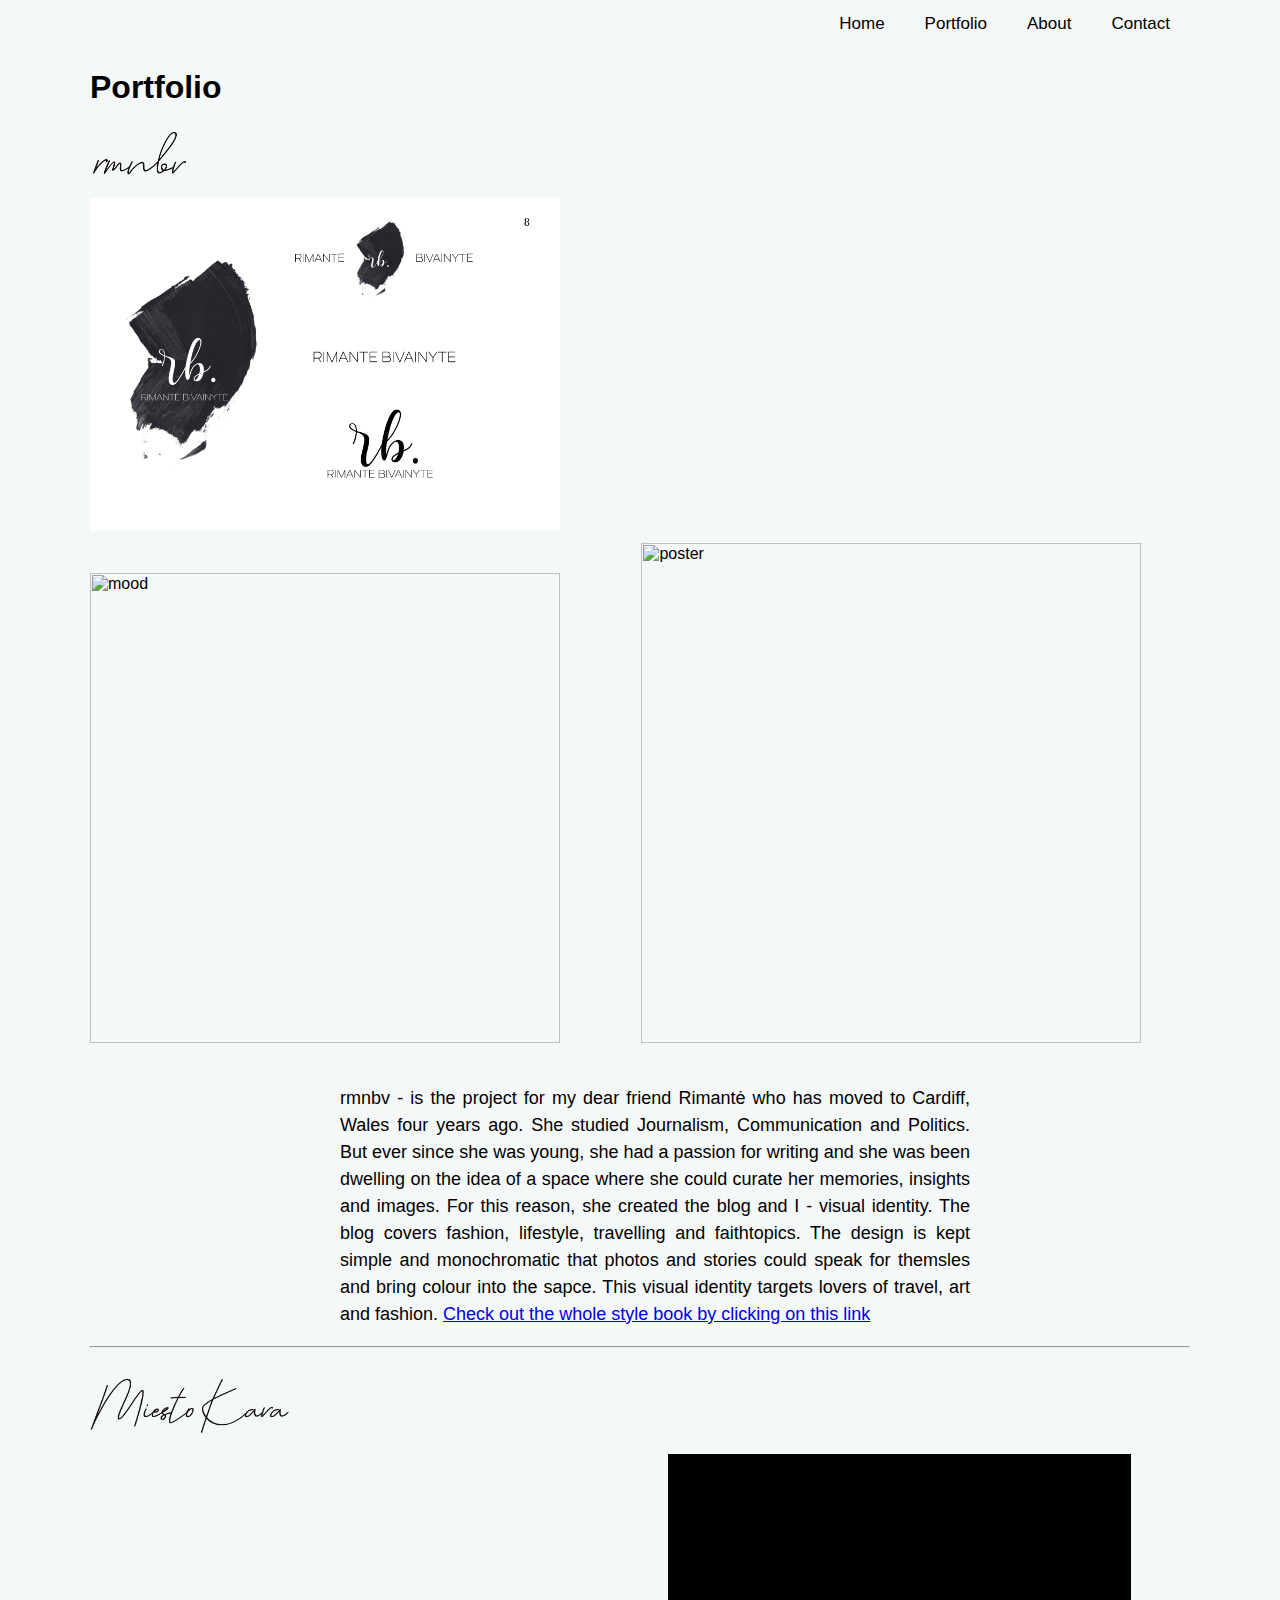
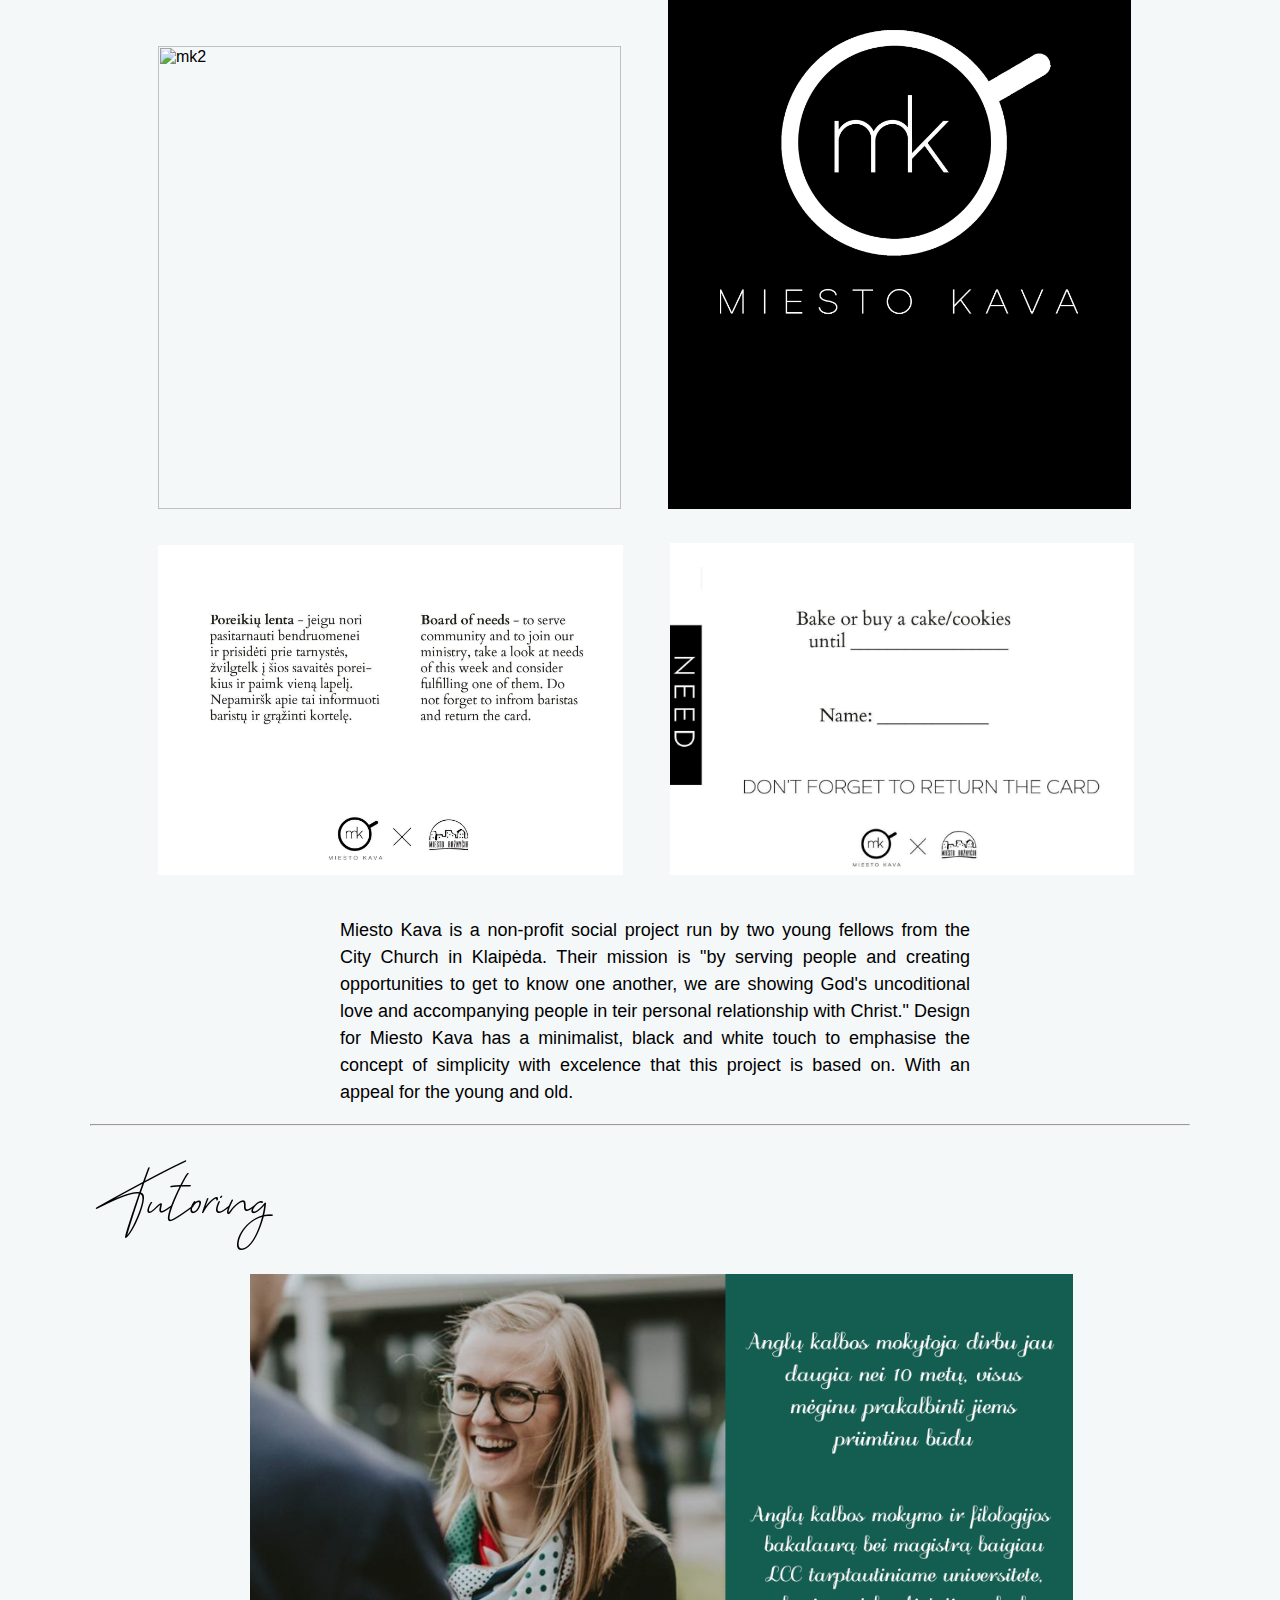
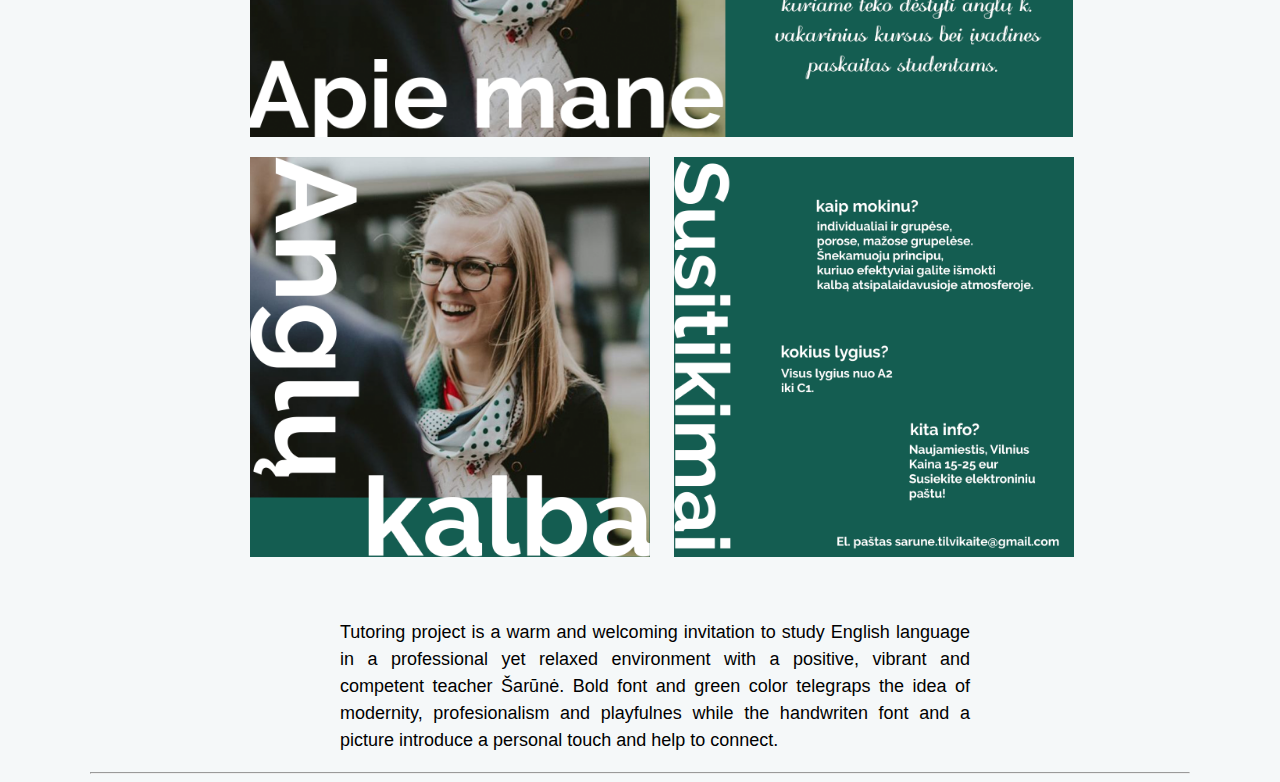
==== portfolio.html @ fd637738 "Add files via upload" ====
<!doctype html!>
<html>

  <head>
    <title> Linas Vaicekauskas</title>
      <link rel="stylesheet" type="text/css" href="style.css">
  </head>

  <body class="container" id="portfolio-color">
    <nav>
      <ul class="topnav">
        <a href="contact.html">Contact</a>
        <a href="about.html">About</a>
        <a href="portfolio.html">Portfolio</a>
        <a href="index.html">Home</a>
      </ul>
    </nav>
      <header>
        <h1>Portfolio
        </h1>
      </header>
      <main>
        <div><a href="https://issuu.com/unknownunknown10/docs/rmbvn_stylebook"><img src="rimante.png" alt="rimante" width="100px"><a/>
        </div>
        <div class="rimante">
          <img src="logo.png" alt="logo" width="470px" id="logo">
          <img src="mood.png" alt="mood" width="470px">
        </div>
        <div class="rimante">
          <img src="poster.png" alt="poster" width="500px">
        </div>
        <div><p id="rimante-text"> rmnbv - is the project for my dear friend Rimantė who has moved to Cardiff, Wales four years ago. She studied Journalism, Communication and Politics. But ever since she was young, she had a passion for writing and she was been dwelling on the idea of a space where she could curate her memories, insights and images. For this reason, she created the blog and I - visual identity. The blog covers fashion, lifestyle, travelling and faithtopics. The design is kept simple and monochromatic that photos and stories could speak for themsles and bring colour into the sapce. This visual identity targets lovers of travel, art and fashion.
        <a href="https://issuu.com/unknownunknown10/docs/rmbvn_stylebook">Check out the whole style book by clicking on this link
        </a>
      </p></div>

        <hr>

        <div><img src="mk.png" alt="mk" width="200px" id="mk"><a/>
        </div>
        <div class="kava">
          <img src="mk2.jpg" alt="mk2" width="463px" id="mk2">
          <img src="mk1.jpg" alt="mk1" width="463px">
        </div>
        <div class="kava1">
          <img src="mk4.jpg" alt="mk4" width="465px" id="mk4">
          <img src="mk3.jpg" alt="mk3" width="464px">
        </div>
        <div><p id="mk-text"> Miesto Kava is a non-profit social project run by two young fellows from the City Church in Klaipėda. Their mission is "by serving people and creating opportunities to get to know one another, we are showing God's uncoditional love and accompanying people in teir personal relationship with Christ." Design for Miesto Kava has a minimalist, black and white touch to emphasise the concept of  simplicity with excelence that this project is based on. With an appeal for the young and old.
        </p></div>

        <hr>
        <div><img src="tutoring.png" alt="tutoring" width="200px" id="mk"><a/>
        </div>
        <div class="reklama">
          <img src="mane.png" alt="mane" width="823px">
        </div>
        <div class="reklama">
          <img src="kalba.png" alt="kalba" width="400px" id="reklama2">
          <img src="info.png" alt="info" width="400px">
        </div>

        <div><p id="tutoring-text"> Tutoring project is a warm and welcoming invitation to study English language in a professional yet relaxed environment with a positive, vibrant and competent teacher Šarūnė. Bold font and green color telegraps the idea of modernity, profesionalism and playfulnes while the handwriten font and a picture introduce a personal touch and help to connect.
        </p></div>

        <hr>

      </main>
      <footer>

      </footer>
  </body>

</html>
---- style.css ----
/* CSS for website */

body {
  font-family: Optima, Helvetica, sans-serif;
  background-color: ##ECF0F1;
}

.homepage{
  width: 1100px;
  margin: 0 auto;
  background-image: url("2.png");
  background-repeat: no-repeat;
  background-size: cover;
}

.topnav {
  overflow: hidden;
}

.topnav a {
  float: right;
  color: #E5E7E9;
  text-align: center;
  padding: 14px 20px;
  text-decoration: none;
  font-size: 17px;
  color: black;
}

.topnav a:hover {
  background-color: #ddd;
  color: black;
}

.container{
  width: 1100px;
  margin: 0 auto;
}

#h1{
  color: black;
  size: 300px;
}


input[type=text], select, textarea {
  width: 100%;
  padding: 12px;
  border: 1px solid #ccc;
  border-radius: 4px;
  box-sizing: border-box;
  margin-top: 6px;
  margin-bottom: 16px;
  resize: vertical;
}

input[type=submit] {
  background-color: #000000;
  color: white;
  padding: 12px 20px;
  border: none;
  border-radius: 4px;
  cursor: pointer;
}

input[type=submit]:hover {
  background-color: #ddd;
}

.container1{
  border-radius: 5px;
  background-color: #f2f2f2;
  padding: 20px;
  width: 45%;

}

.social-icon{
  width: 15%;
  margin-top: 10px;
  margin-bottom: 30px;
}

.contact-two-col{
  display: inline-block;
  width: 450px;
  vertical-align: top;

}

#connect{
  display: inline-block;
  margin-left: 156px;
  margin-right: 88px;
  width: 400px;
  text-align: center;

}

.about-two-col{
  display: inline-block;
  width: 450px;
  vertical-align: top;
}

#about{
  display: inline-block;
  margin-left: 48px;
  margin-right: 13px;
  margin-top: 60px;
  width: 581px;
  text-align: justify;
  font-size: 15px;
  line-height: 1.5;
}

hr {
  display: block;
  margin-top: 0.5em;
  margin-bottom: 0.5em;
  margin-left: auto;
  margin-right: auto;
  border-style: inset;
  border-width: 1px;
}

.rimante{
    display: inline-block;
    width: 547px;
    margin-top: 20px;
}

#rimante-text{
  padding-top: 20px;
  line-height: 1.5;
  text-align: justify;
  width: 630px;
  margin-left: 250px;
  font-size: 18px;
}

#mk-text{
  padding-top: 20px;
  line-height: 1.5;
  text-align: justify;
  width: 630px;
  margin-left: 250px;
  font-size: 18px;
}

#tutoring-text{
  padding-top: 20px;
  line-height: 1.5;
  text-align: justify;
  width: 630px;
  margin-left: 250px;
  font-size: 18px;
}

#logo{
  padding-bottom: 42px;
}


#mk{
  margin-bottom: 20px;
  margin-top: 20px;
}

.kava{
  display: inline-block;
  margin-right: 20px;
  ;
}

.kava1{
  display: block;
  margin-top: 30px;
}
#mk2{
  margin-right: 43px;
  margin-left: 68px;
}

#mk4{
  margin-right: 43px;
  margin-left: 68px;
}

.reklama{
  display: inline-block;
 margin-left: 160px;
 margin-bottom: 20px;

}

#reklama2{
margin-right: 20px;
}

#portfolio-color{
  background-color: #F5F8F9;
}
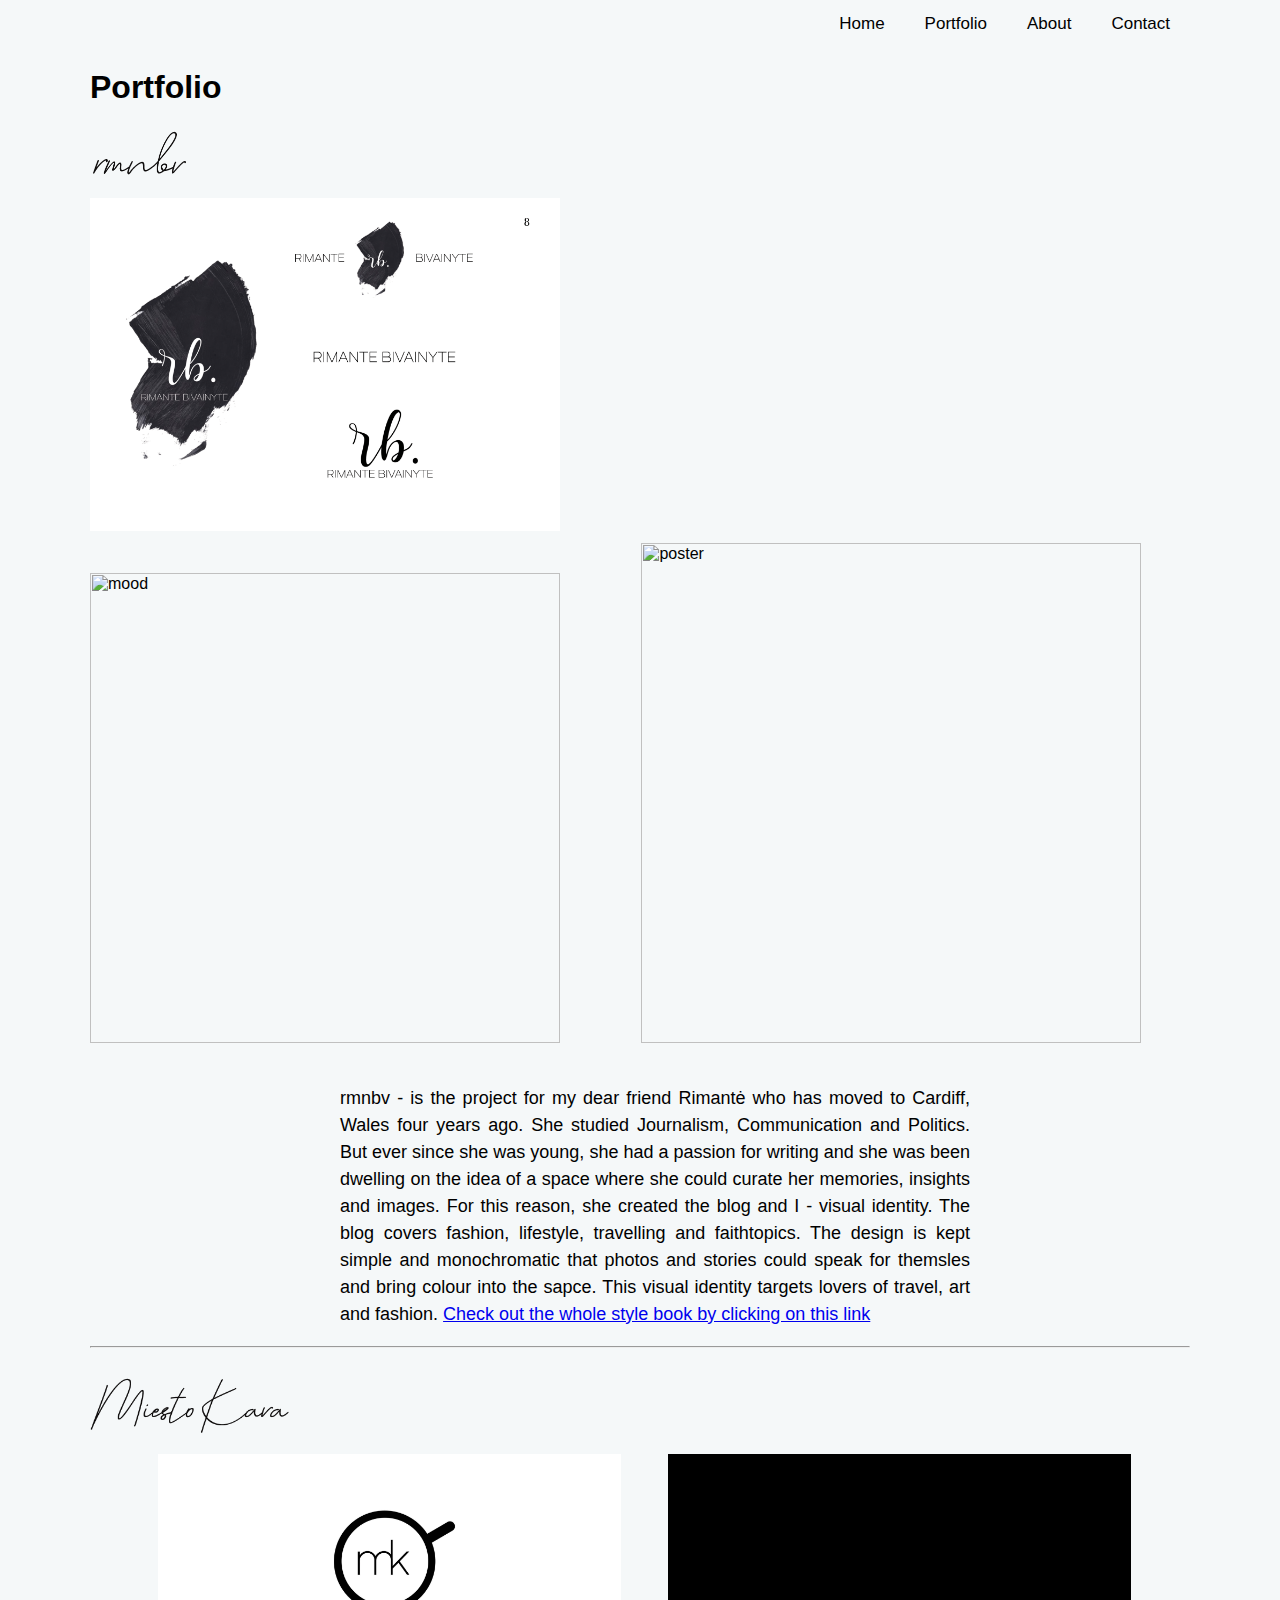
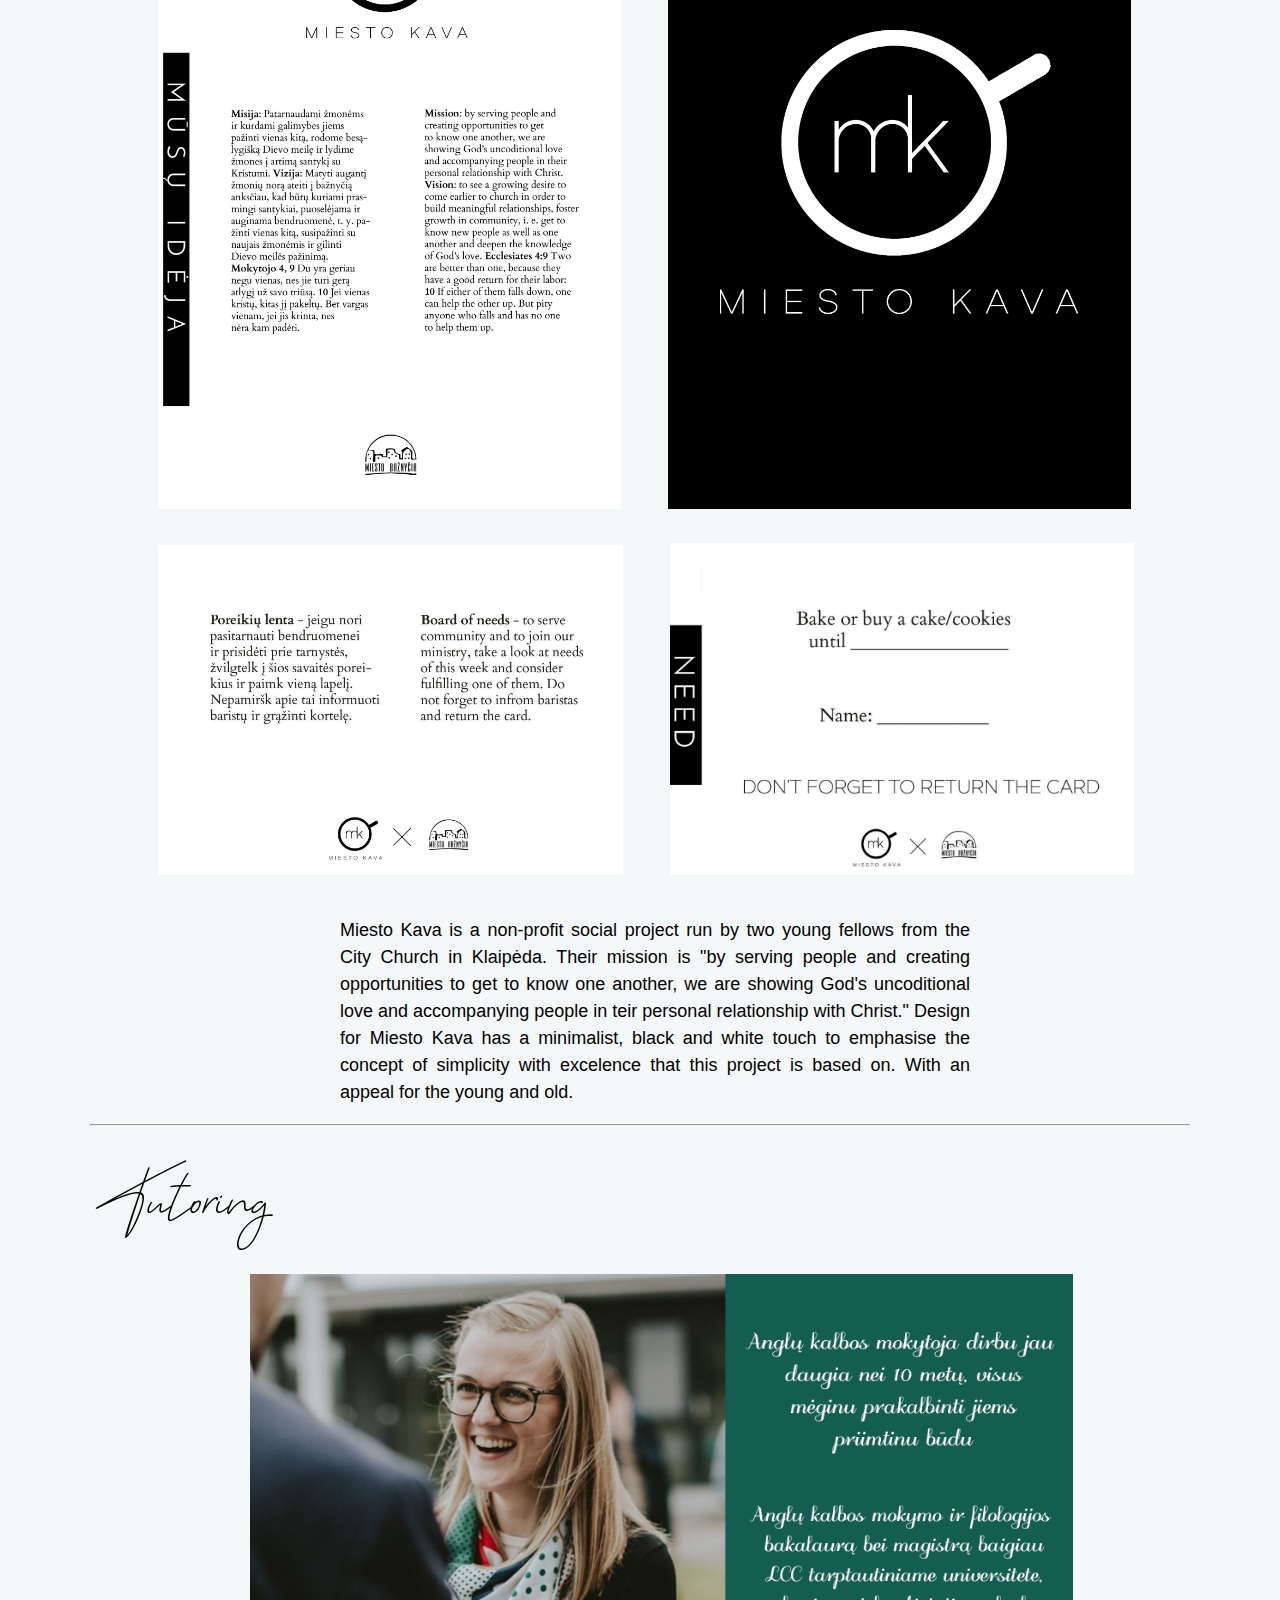
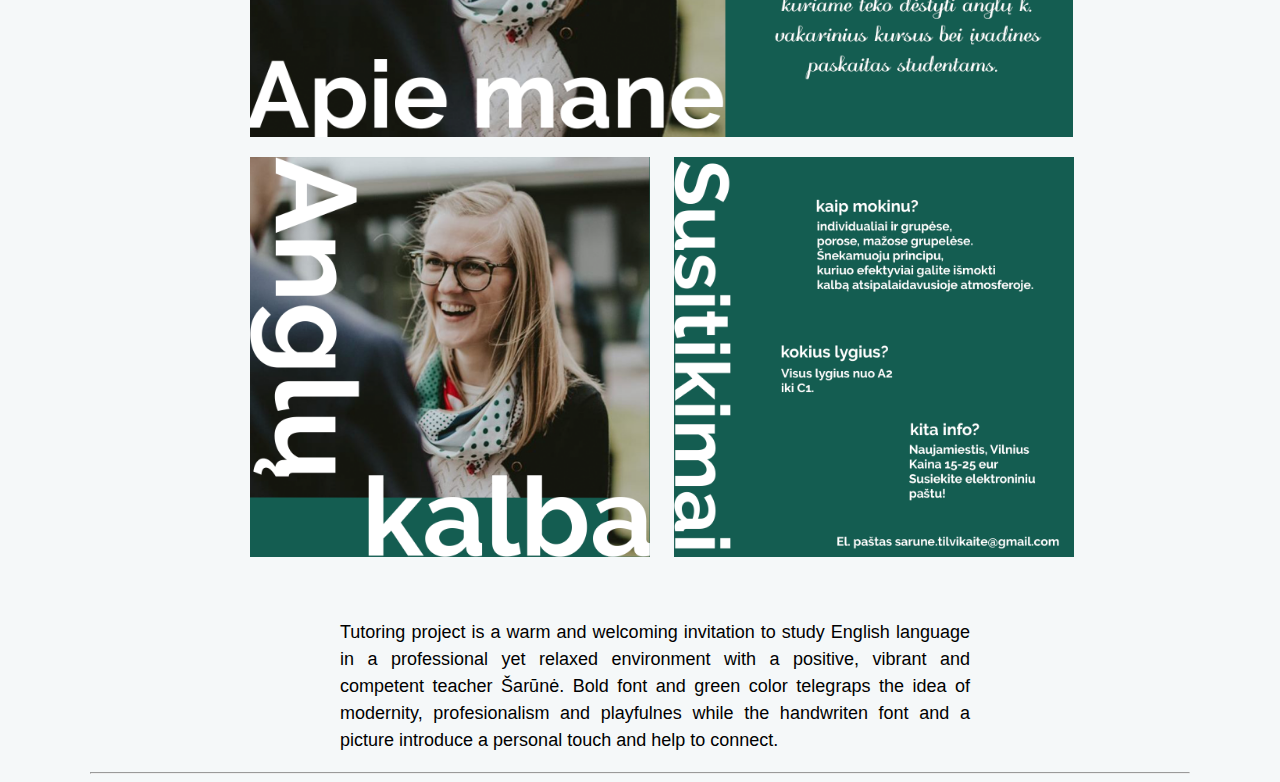
==== commit 81d20b6b: "Update portfolio.html" ====
--- a/portfolio.html
+++ b/portfolio.html
@@ -53,11 +53,11 @@
         <div><img src="tutoring.png" alt="tutoring" width="200px" id="mk"><a/>
         </div>
         <div class="reklama">
-          <img src="mane.png" alt="mane" width="823px">
+          <img src="mane.png" alt="mane" width="823px" />
         </div>
         <div class="reklama">
-          <img src="kalba.png" alt="kalba" width="400px" id="reklama2">
-          <img src="info.png" alt="info" width="400px">
+          <img src="kalba.png" alt="kalba" width="400px" id="reklama2" />
+          <img src="info.png" alt="info" width="400px" />
         </div>
 
         <div><p id="tutoring-text"> Tutoring project is a warm and welcoming invitation to study English language in a professional yet relaxed environment with a positive, vibrant and competent teacher Šarūnė. Bold font and green color telegraps the idea of modernity, profesionalism and playfulnes while the handwriten font and a picture introduce a personal touch and help to connect.
--- a/style.css
+++ b/style.css
@@ -188,7 +188,7 @@
 }
 
 .reklama{
-  display: inline-block;
+ display: inline-block;
  margin-left: 160px;
  margin-bottom: 20px;
 
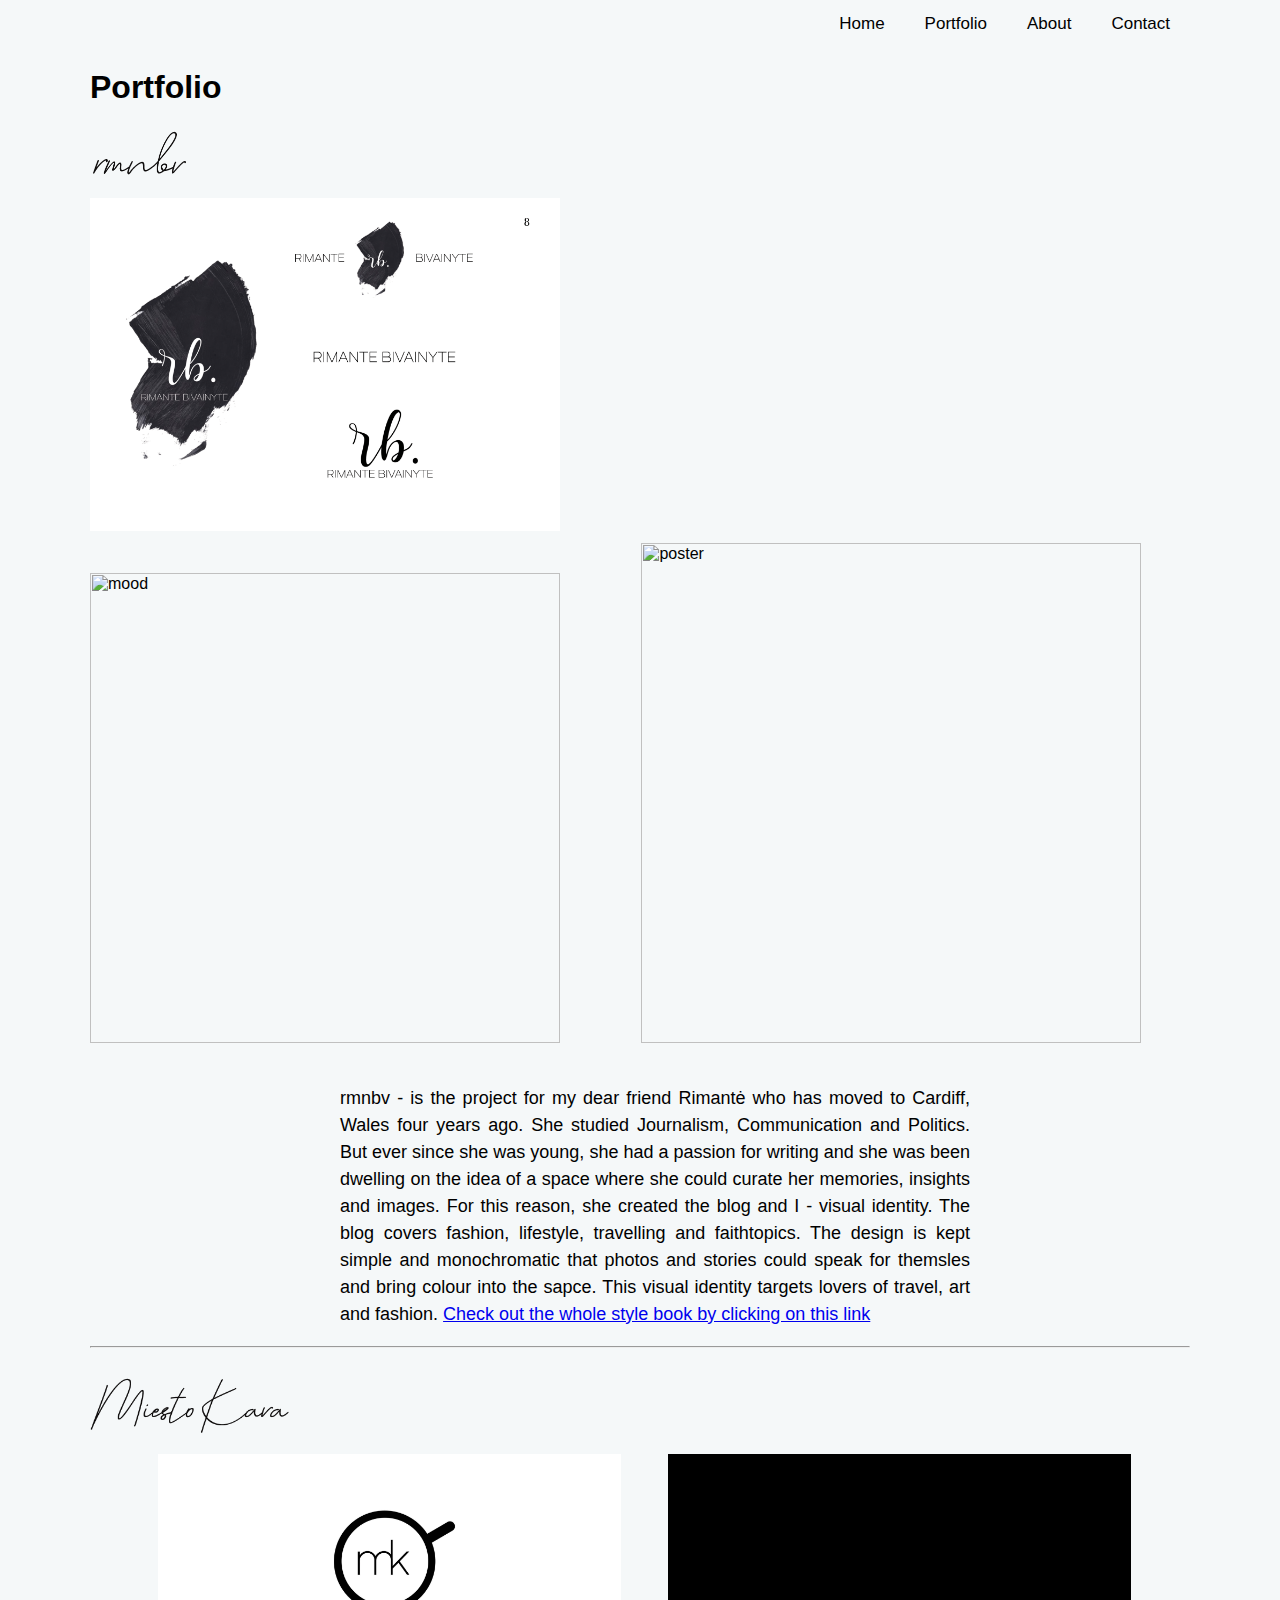
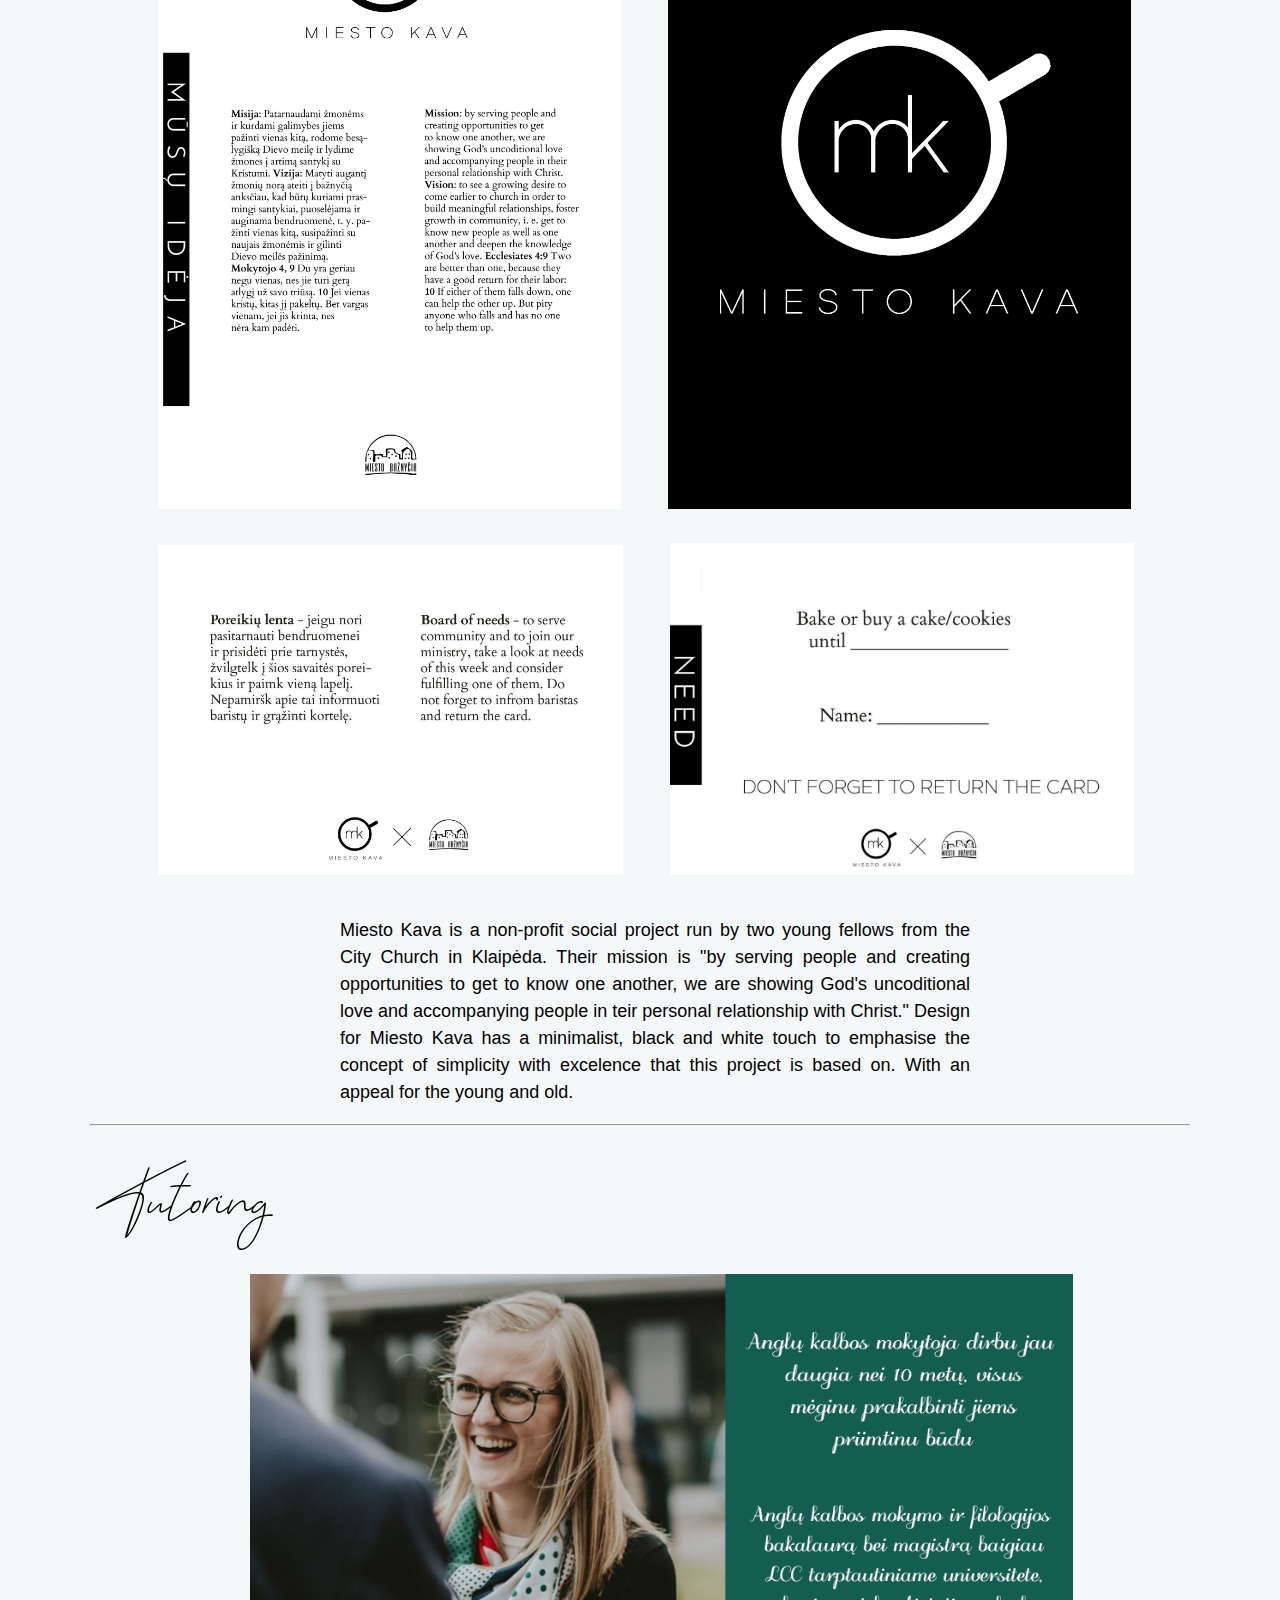
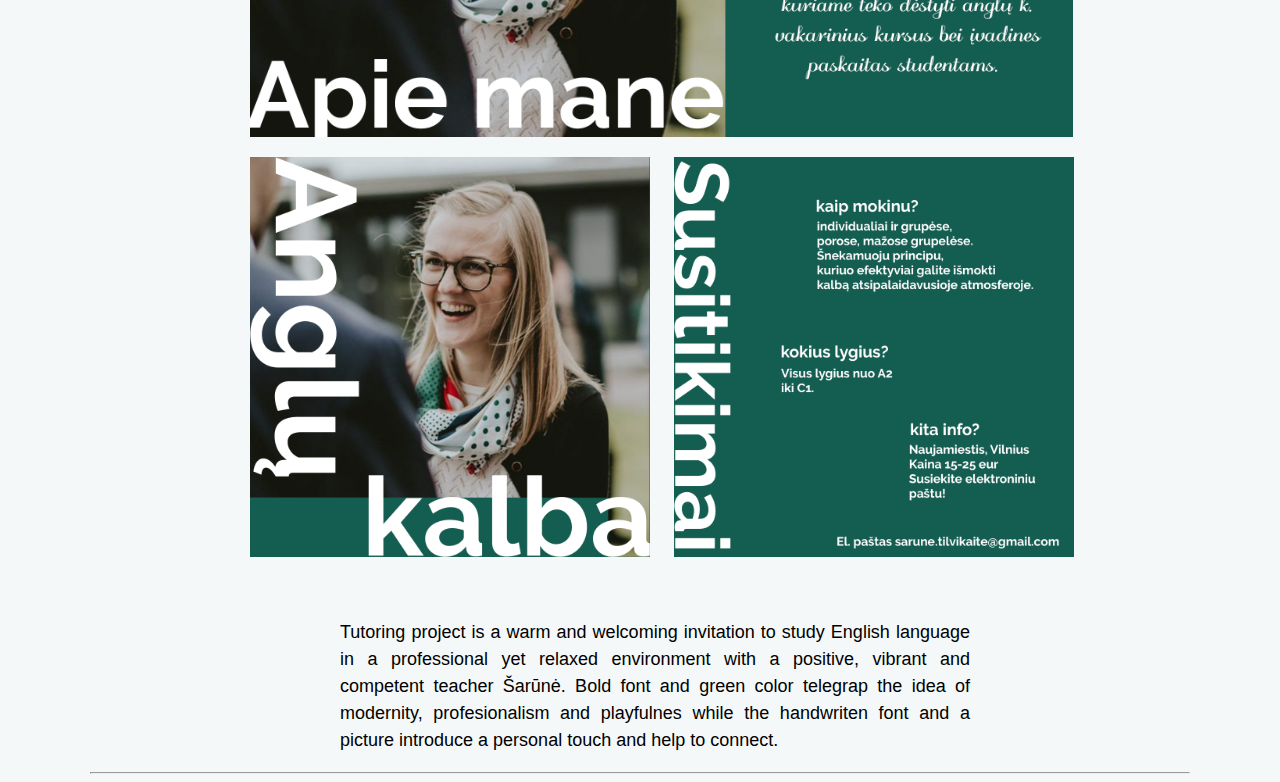
==== commit 9142500e: "Update portfolio.html" ====
--- a/portfolio.html
+++ b/portfolio.html
@@ -53,14 +53,14 @@
         <div><img src="tutoring.png" alt="tutoring" width="200px" id="mk"><a/>
         </div>
         <div class="reklama">
-          <img src="mane.png" alt="mane" width="823px" />
+          <img src="mane.png" alt="mane" width="823px">
         </div>
         <div class="reklama">
           <img src="kalba.png" alt="kalba" width="400px" id="reklama2" />
-          <img src="info.png" alt="info" width="400px" />
+          <img src="info.png" alt="info" width="400px">
         </div>
 
-        <div><p id="tutoring-text"> Tutoring project is a warm and welcoming invitation to study English language in a professional yet relaxed environment with a positive, vibrant and competent teacher Šarūnė. Bold font and green color telegraps the idea of modernity, profesionalism and playfulnes while the handwriten font and a picture introduce a personal touch and help to connect.
+        <div><p id="tutoring-text"> Tutoring project is a warm and welcoming invitation to study English language in a professional yet relaxed environment with a positive, vibrant and competent teacher Šarūnė. Bold font and green color telegrap the idea of modernity, profesionalism and playfulnes while the handwriten font and a picture introduce a personal touch and help to connect.
         </p></div>
 
         <hr>
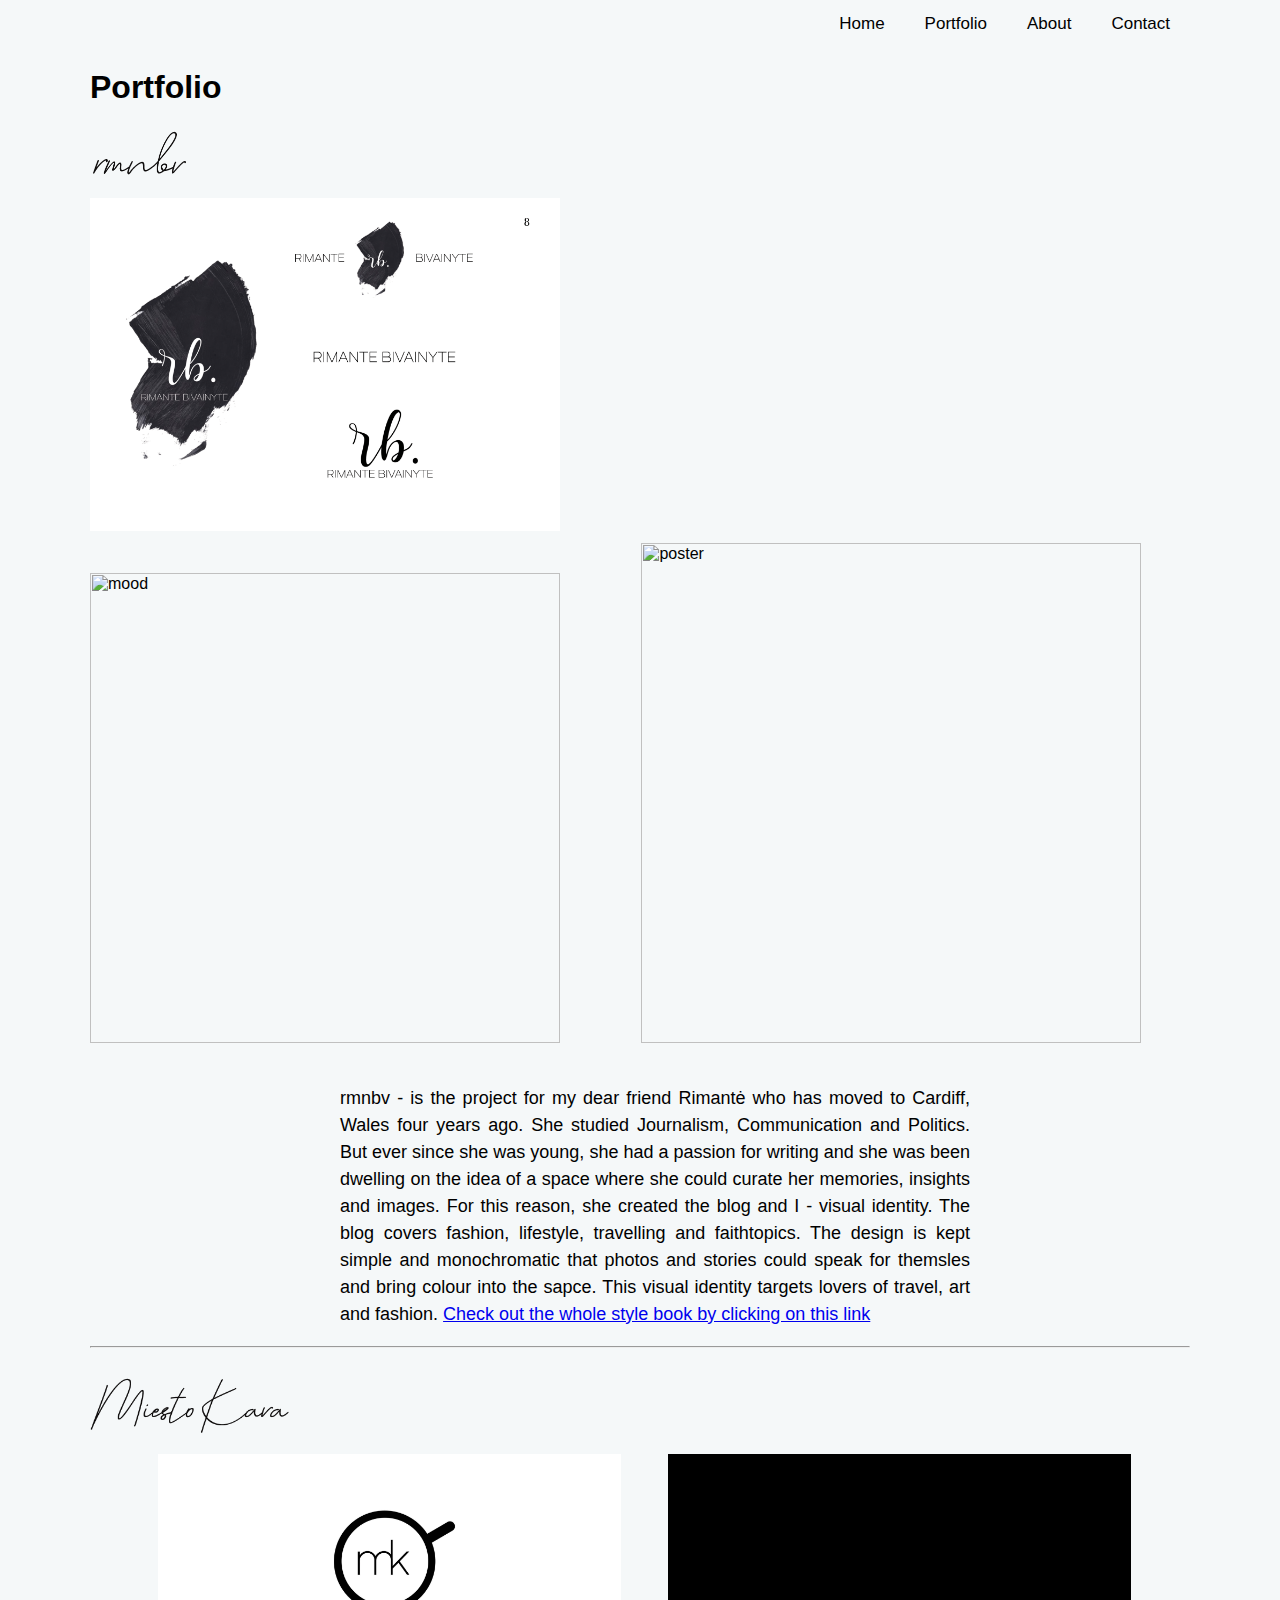
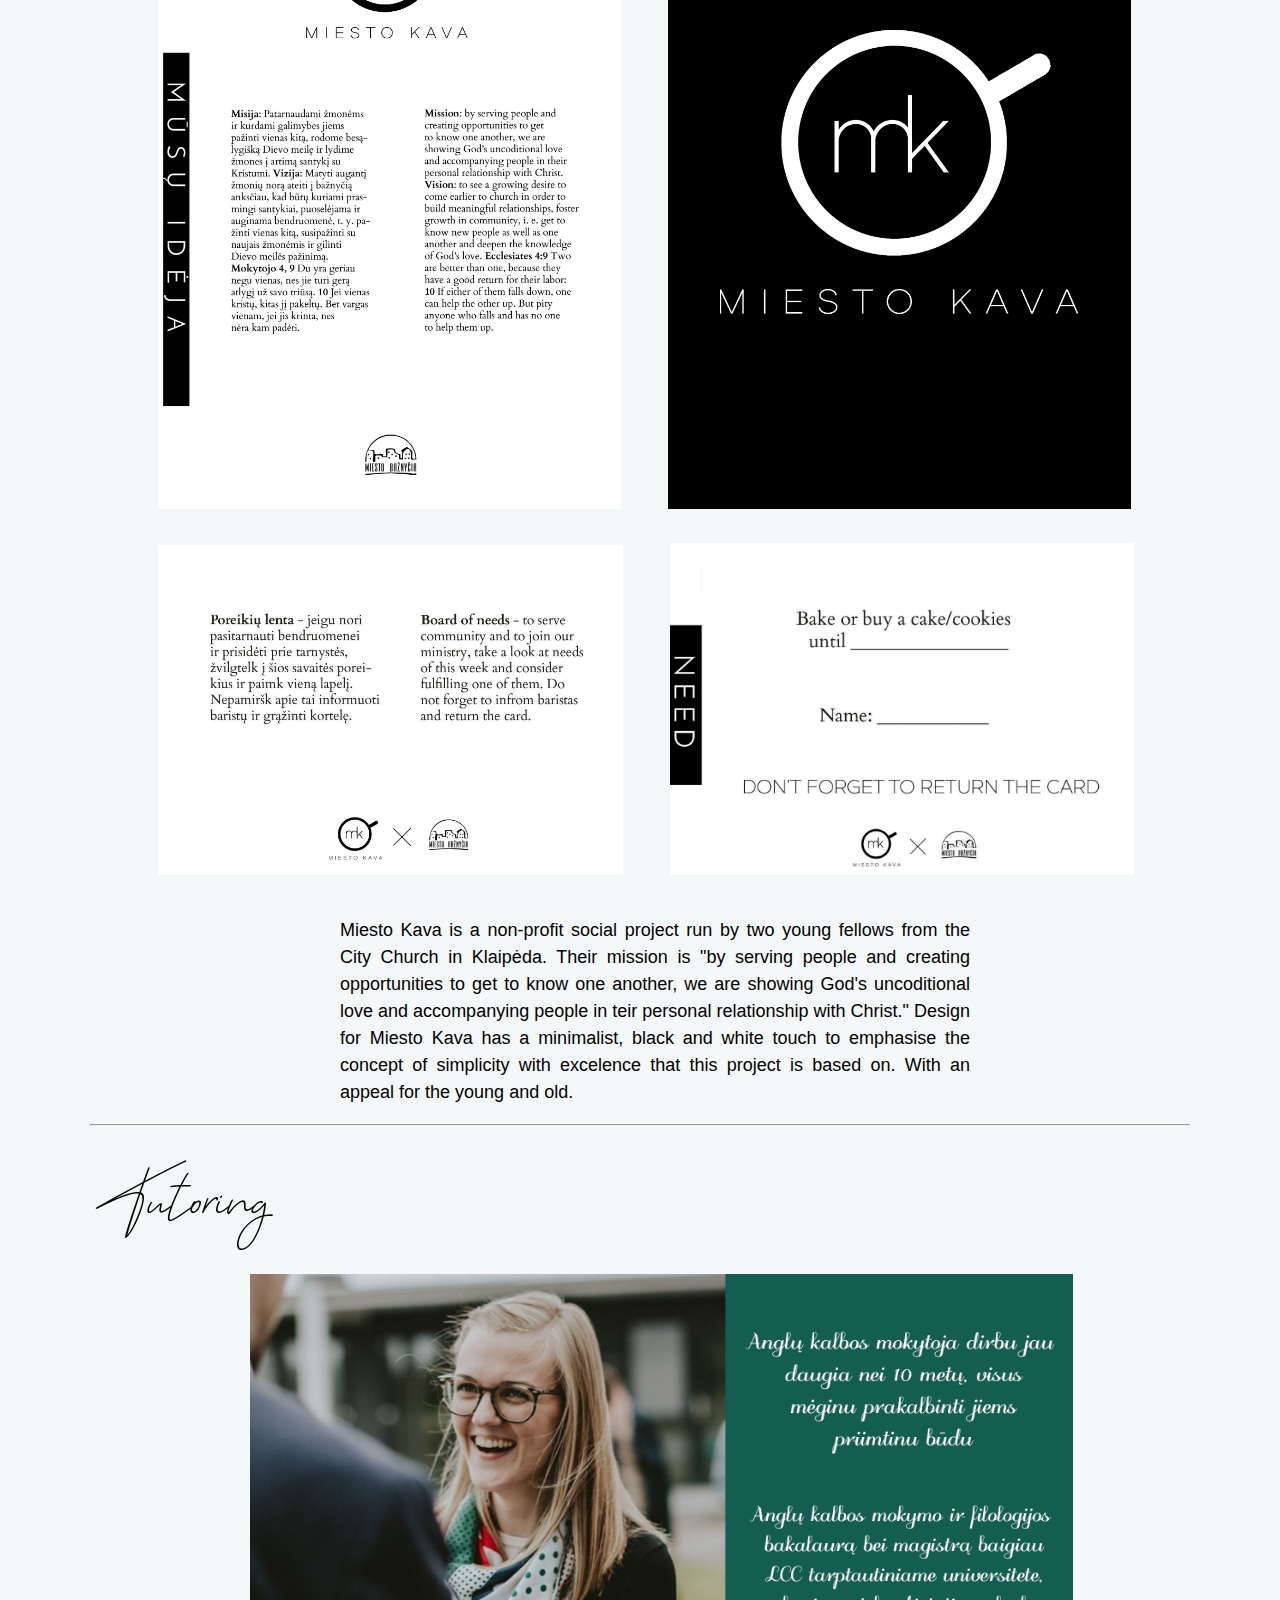
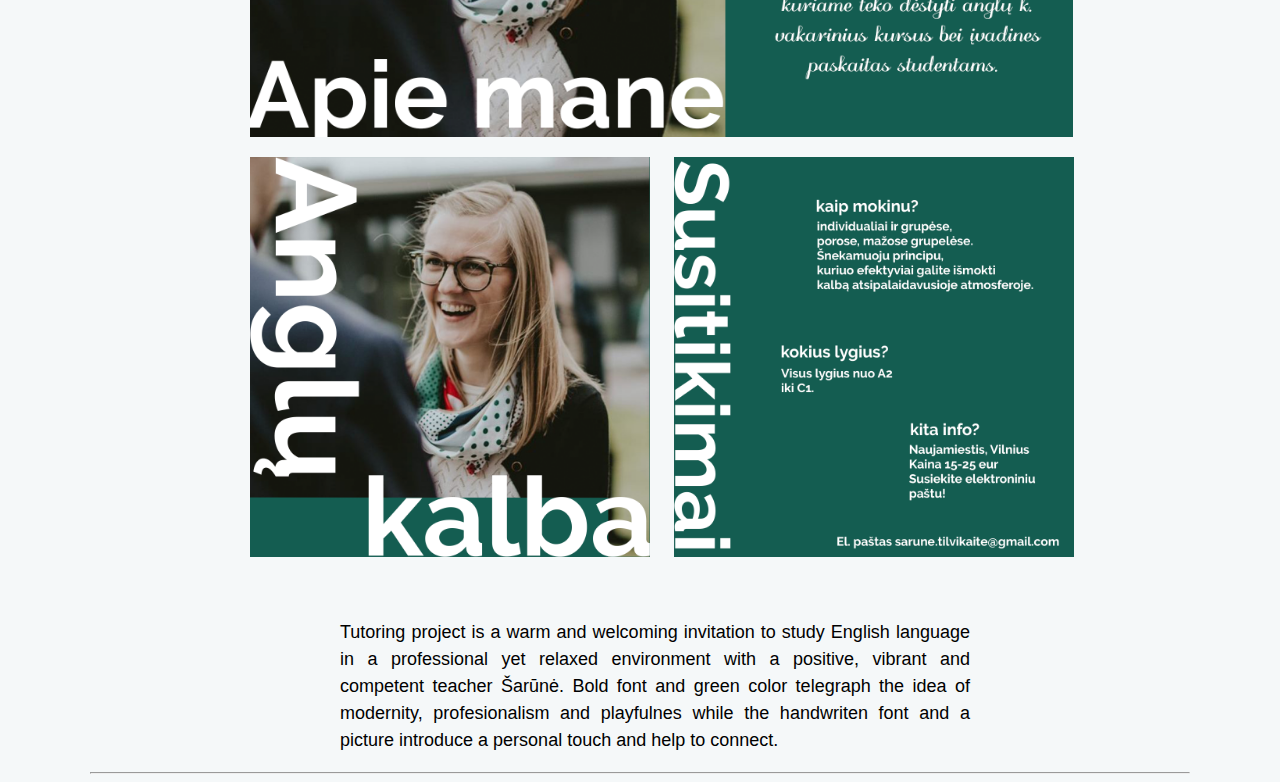
==== commit 938e5920: "Update portfolio.html" ====
--- a/portfolio.html
+++ b/portfolio.html
@@ -60,7 +60,7 @@
           <img src="info.png" alt="info" width="400px">
         </div>
 
-        <div><p id="tutoring-text"> Tutoring project is a warm and welcoming invitation to study English language in a professional yet relaxed environment with a positive, vibrant and competent teacher Šarūnė. Bold font and green color telegrap the idea of modernity, profesionalism and playfulnes while the handwriten font and a picture introduce a personal touch and help to connect.
+        <div><p id="tutoring-text"> Tutoring project is a warm and welcoming invitation to study English language in a professional yet relaxed environment with a positive, vibrant and competent teacher Šarūnė. Bold font and green color telegraph the idea of modernity, profesionalism and playfulnes while the handwriten font and a picture introduce a personal touch and help to connect.
         </p></div>
 
         <hr>
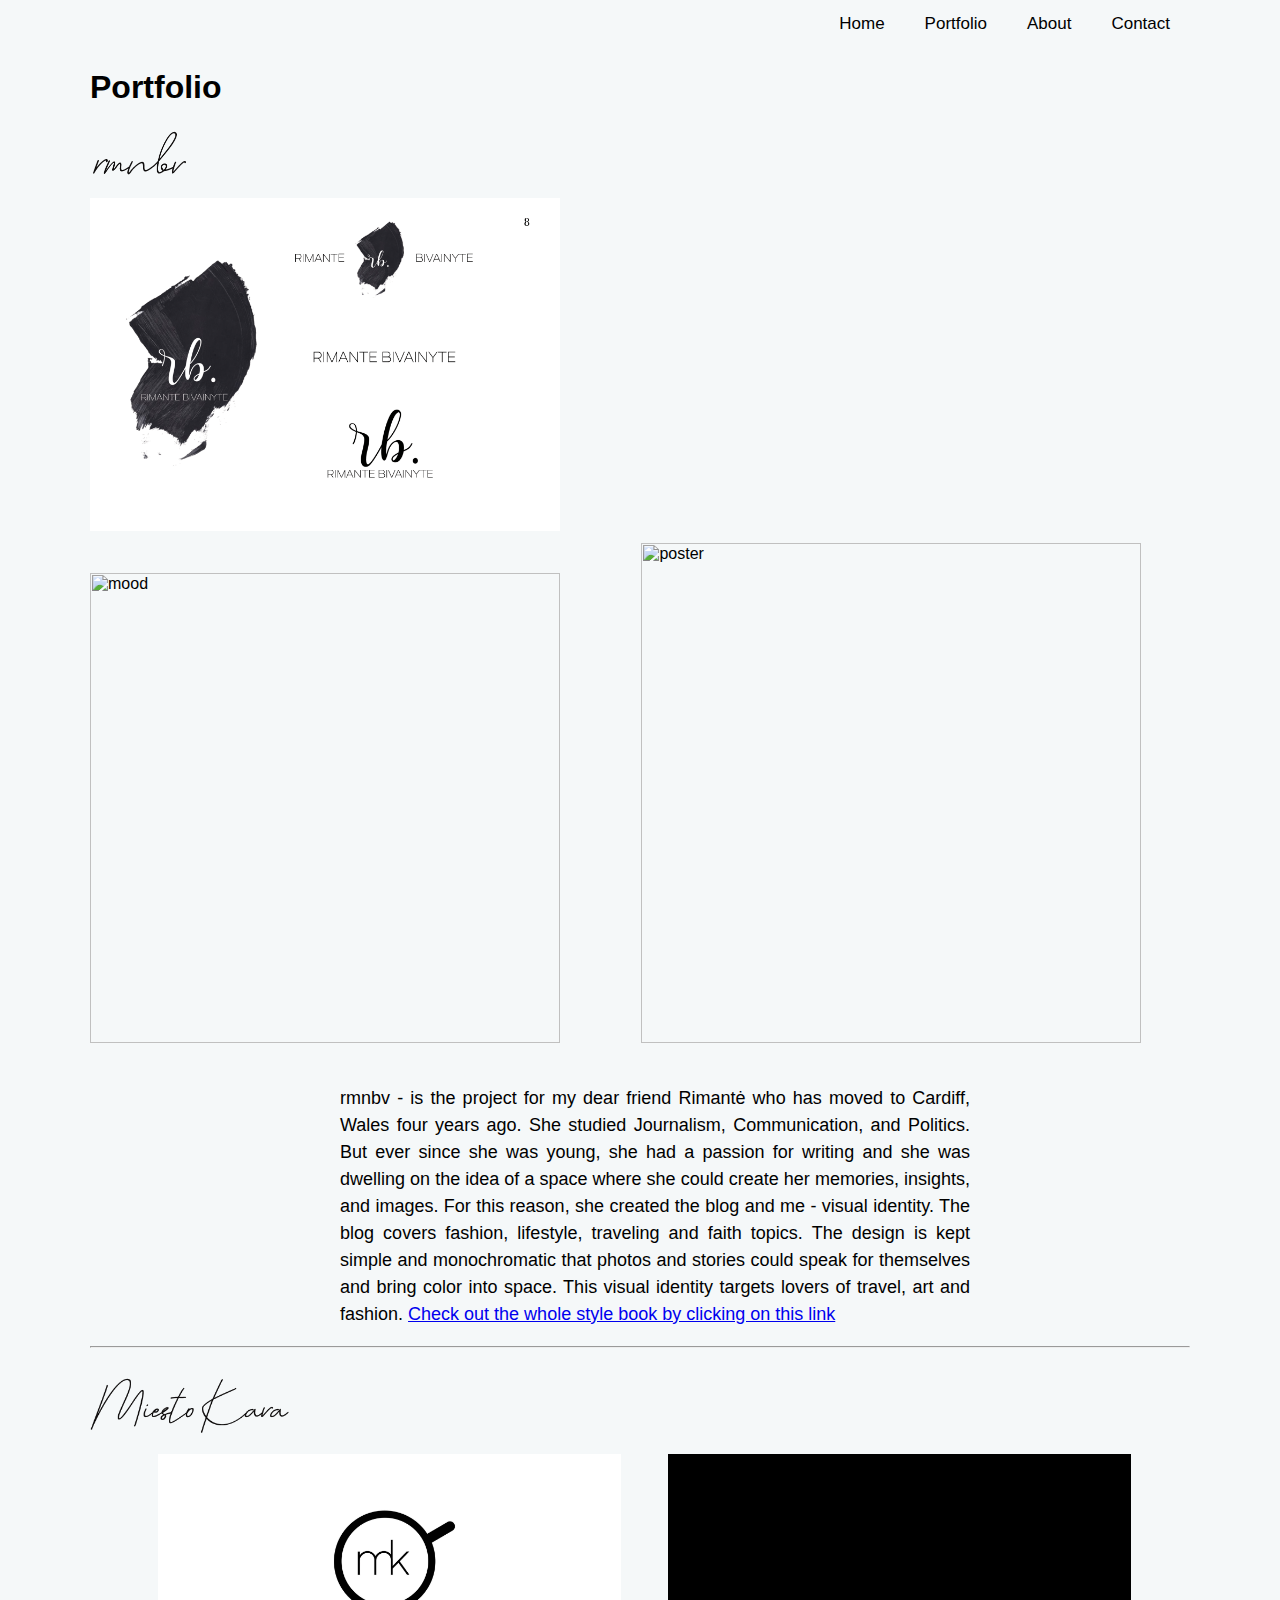
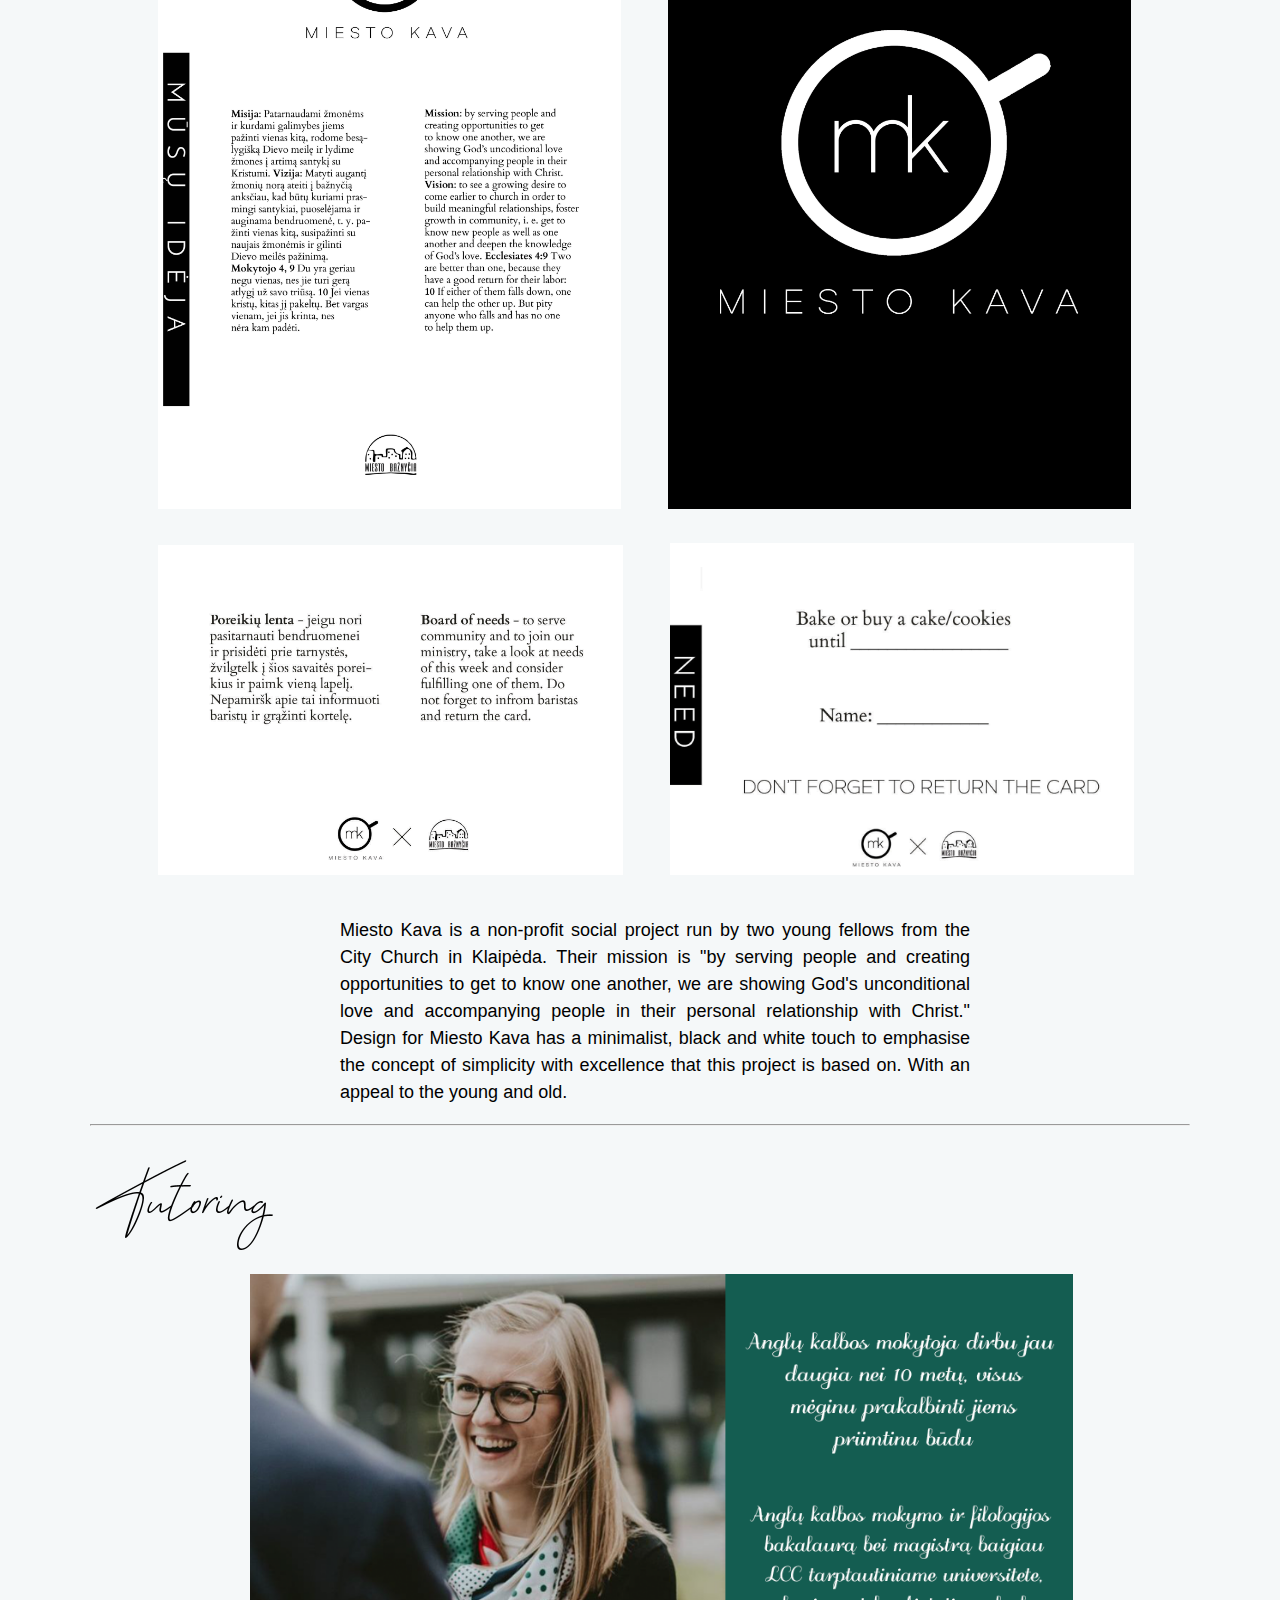
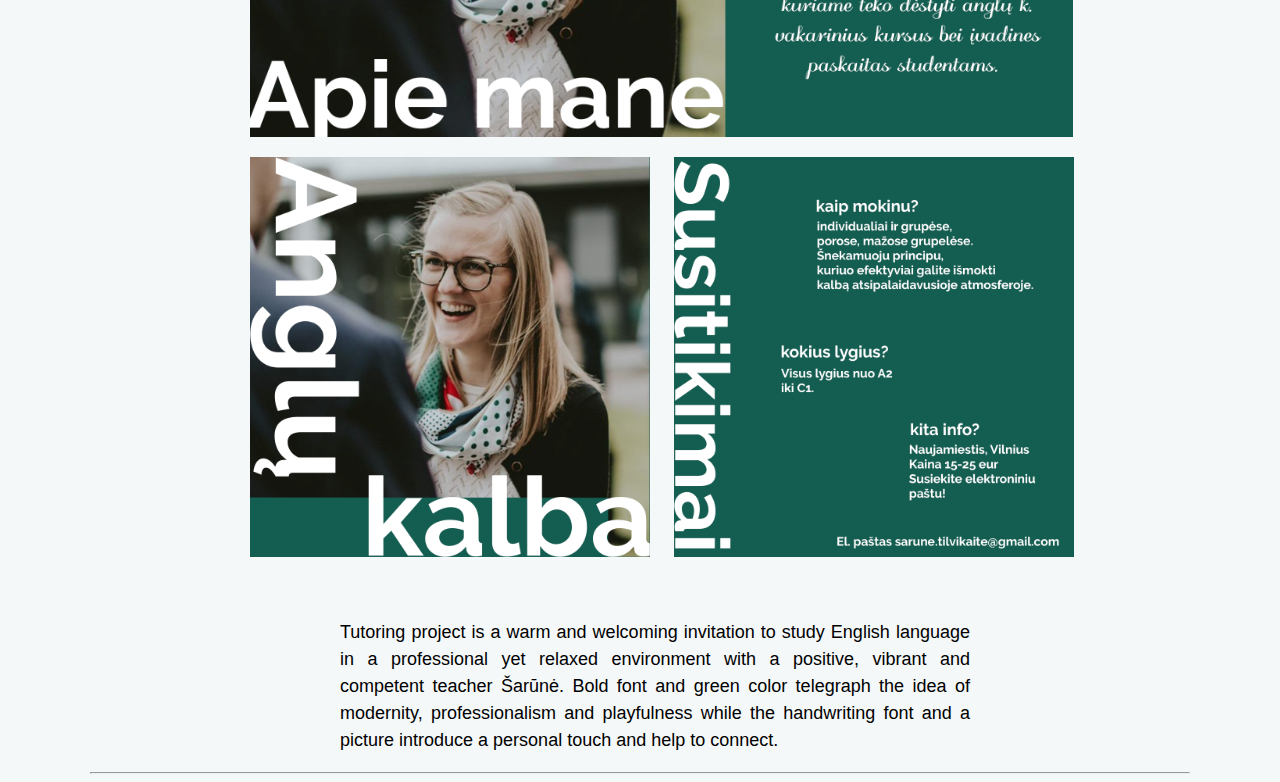
==== commit cae08bc0: "Update portfolio.html" ====
--- a/portfolio.html
+++ b/portfolio.html
@@ -29,7 +29,7 @@
         <div class="rimante">
           <img src="poster.png" alt="poster" width="500px">
         </div>
-        <div><p id="rimante-text"> rmnbv - is the project for my dear friend Rimantė who has moved to Cardiff, Wales four years ago. She studied Journalism, Communication and Politics. But ever since she was young, she had a passion for writing and she was been dwelling on the idea of a space where she could curate her memories, insights and images. For this reason, she created the blog and I - visual identity. The blog covers fashion, lifestyle, travelling and faithtopics. The design is kept simple and monochromatic that photos and stories could speak for themsles and bring colour into the sapce. This visual identity targets lovers of travel, art and fashion.
+        <div><p id="rimante-text"> rmnbv - is the project for my dear friend Rimantė who has moved to Cardiff, Wales four years ago. She studied Journalism, Communication, and Politics. But ever since she was young, she had a passion for writing and she was dwelling on the idea of a space where she could create her memories, insights, and images. For this reason, she created the blog and me - visual identity. The blog covers fashion, lifestyle, traveling and faith topics. The design is kept simple and monochromatic that photos and stories could speak for themselves and bring color into space. This visual identity targets lovers of travel, art and fashion.
         <a href="https://issuu.com/unknownunknown10/docs/rmbvn_stylebook">Check out the whole style book by clicking on this link
         </a>
       </p></div>
@@ -46,8 +46,8 @@
           <img src="mk4.jpg" alt="mk4" width="465px" id="mk4">
           <img src="mk3.jpg" alt="mk3" width="464px">
         </div>
-        <div><p id="mk-text"> Miesto Kava is a non-profit social project run by two young fellows from the City Church in Klaipėda. Their mission is "by serving people and creating opportunities to get to know one another, we are showing God's uncoditional love and accompanying people in teir personal relationship with Christ." Design for Miesto Kava has a minimalist, black and white touch to emphasise the concept of  simplicity with excelence that this project is based on. With an appeal for the young and old.
-        </p></div>
+        <div><p id="mk-text"> Miesto Kava is a non-profit social project run by two young fellows from the City Church in Klaipėda. Their mission is "by serving people and creating opportunities to get to know one another, we are showing God's unconditional love and accompanying people in their personal relationship with Christ." Design for Miesto Kava has a minimalist, black and white touch to emphasise the concept of simplicity with excellence that this project is based on. With an appeal to the young and old.
+          </p></div>
 
         <hr>
         <div><img src="tutoring.png" alt="tutoring" width="200px" id="mk"><a/>
@@ -60,8 +60,8 @@
           <img src="info.png" alt="info" width="400px">
         </div>
 
-        <div><p id="tutoring-text"> Tutoring project is a warm and welcoming invitation to study English language in a professional yet relaxed environment with a positive, vibrant and competent teacher Šarūnė. Bold font and green color telegraph the idea of modernity, profesionalism and playfulnes while the handwriten font and a picture introduce a personal touch and help to connect.
-        </p></div>
+        <div><p id="tutoring-text"> Tutoring project is a warm and welcoming invitation to study English language in a professional yet relaxed environment with a positive, vibrant and competent teacher Šarūnė. Bold font and green color telegraph the idea of modernity, professionalism and playfulness while the handwriting font and a picture introduce a personal touch and help to connect.
+          </p></div>
 
         <hr>
 
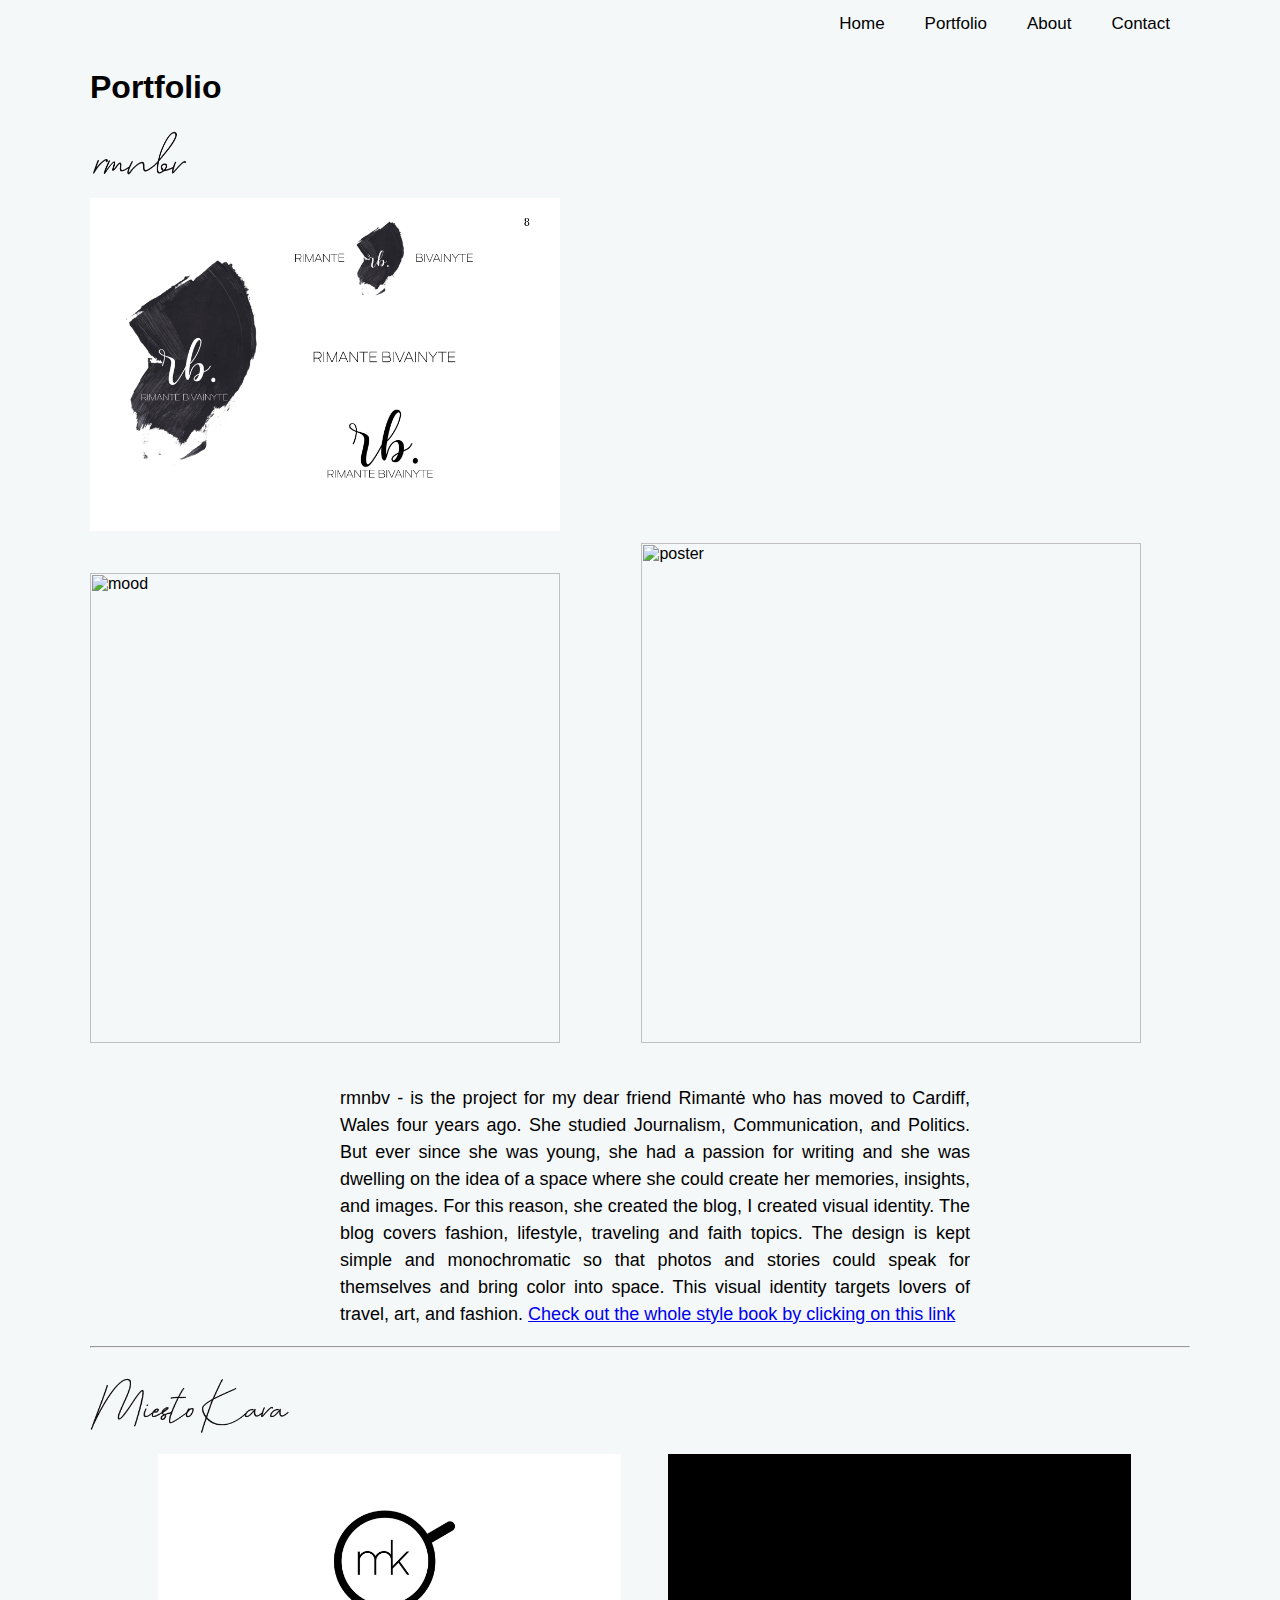
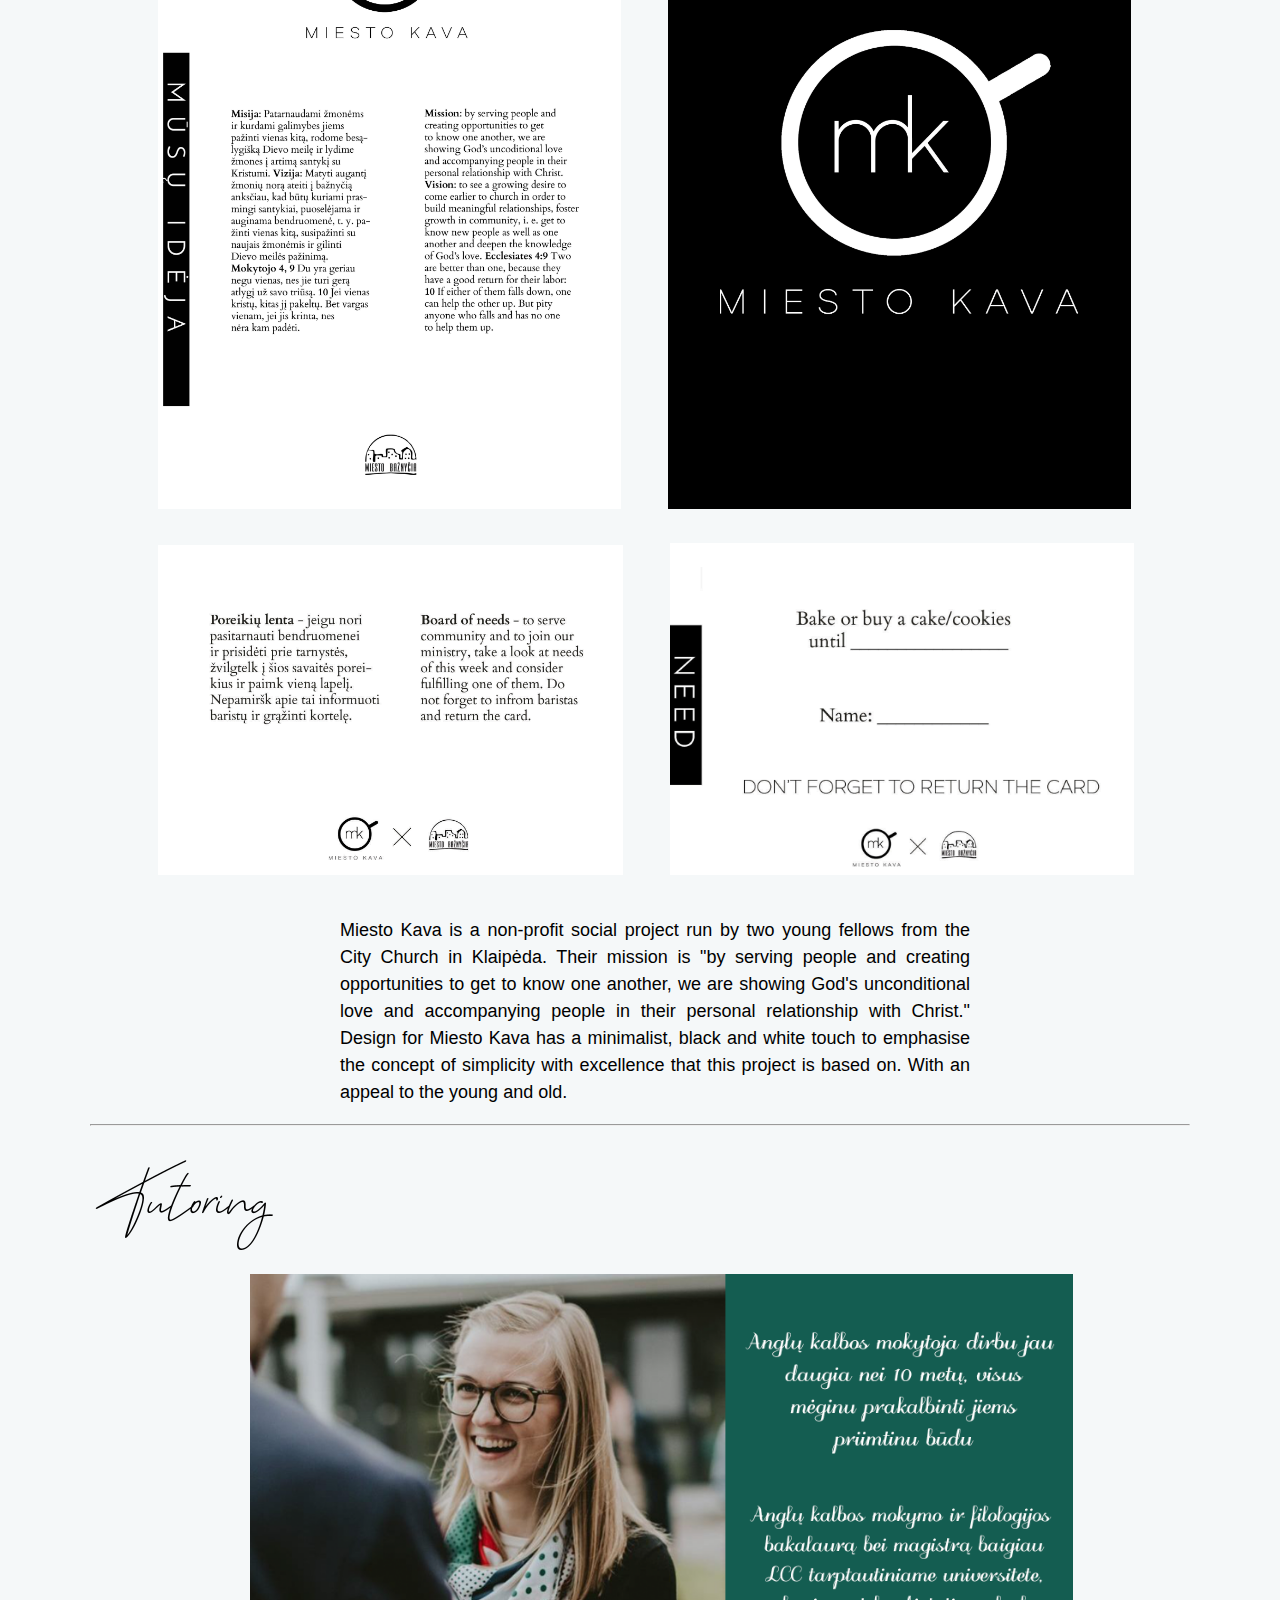
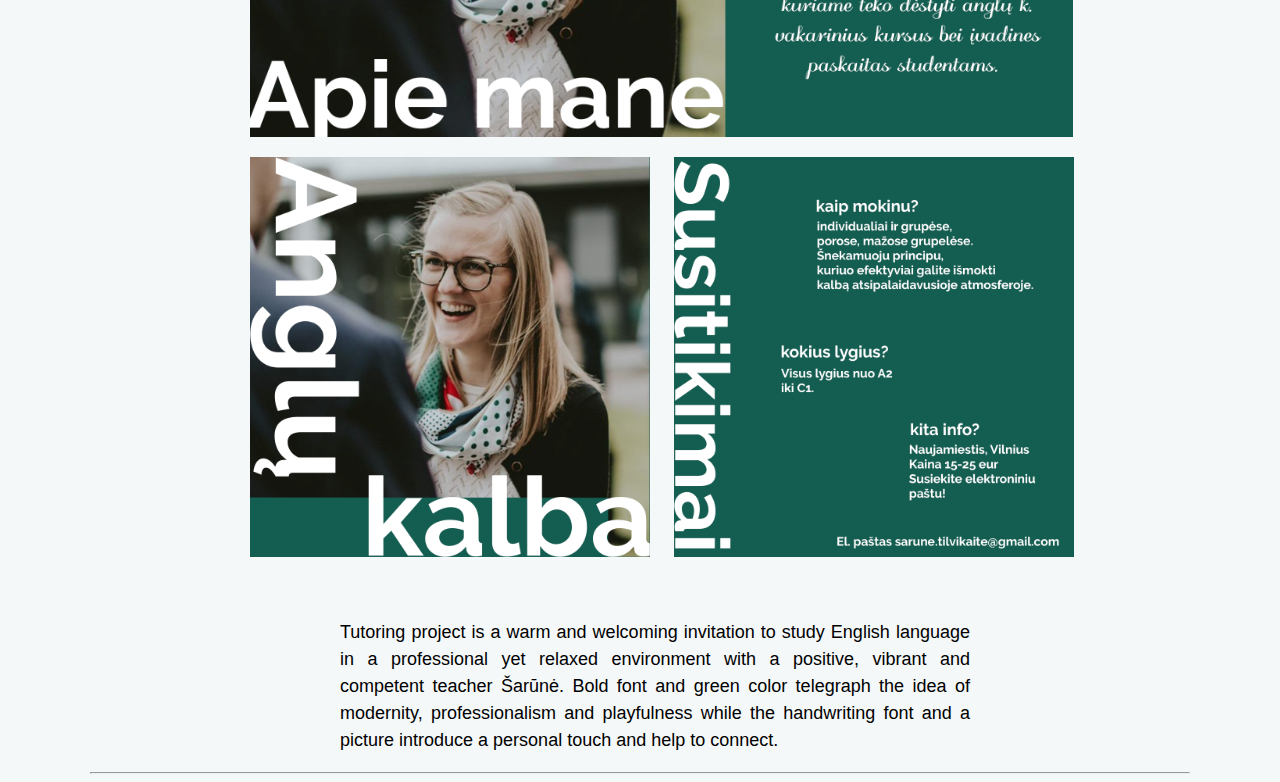
==== commit 8a3dd107: "Update portfolio.html" ====
--- a/portfolio.html
+++ b/portfolio.html
@@ -29,7 +29,7 @@
         <div class="rimante">
           <img src="poster.png" alt="poster" width="500px">
         </div>
-        <div><p id="rimante-text"> rmnbv - is the project for my dear friend Rimantė who has moved to Cardiff, Wales four years ago. She studied Journalism, Communication, and Politics. But ever since she was young, she had a passion for writing and she was dwelling on the idea of a space where she could create her memories, insights, and images. For this reason, she created the blog and me - visual identity. The blog covers fashion, lifestyle, traveling and faith topics. The design is kept simple and monochromatic that photos and stories could speak for themselves and bring color into space. This visual identity targets lovers of travel, art and fashion.
+        <div><p id="rimante-text"> rmnbv - is the project for my dear friend Rimantė who has moved to Cardiff, Wales four years ago. She studied Journalism, Communication, and Politics. But ever since she was young, she had a passion for writing and she was dwelling on the idea of a space where she could create her memories, insights, and images. For this reason, she created the blog, I created visual identity. The blog covers fashion, lifestyle, traveling and faith topics. The design is kept simple and monochromatic so that photos and stories could speak for themselves and bring color into space. This visual identity targets lovers of travel, art, and fashion.
         <a href="https://issuu.com/unknownunknown10/docs/rmbvn_stylebook">Check out the whole style book by clicking on this link
         </a>
       </p></div>
